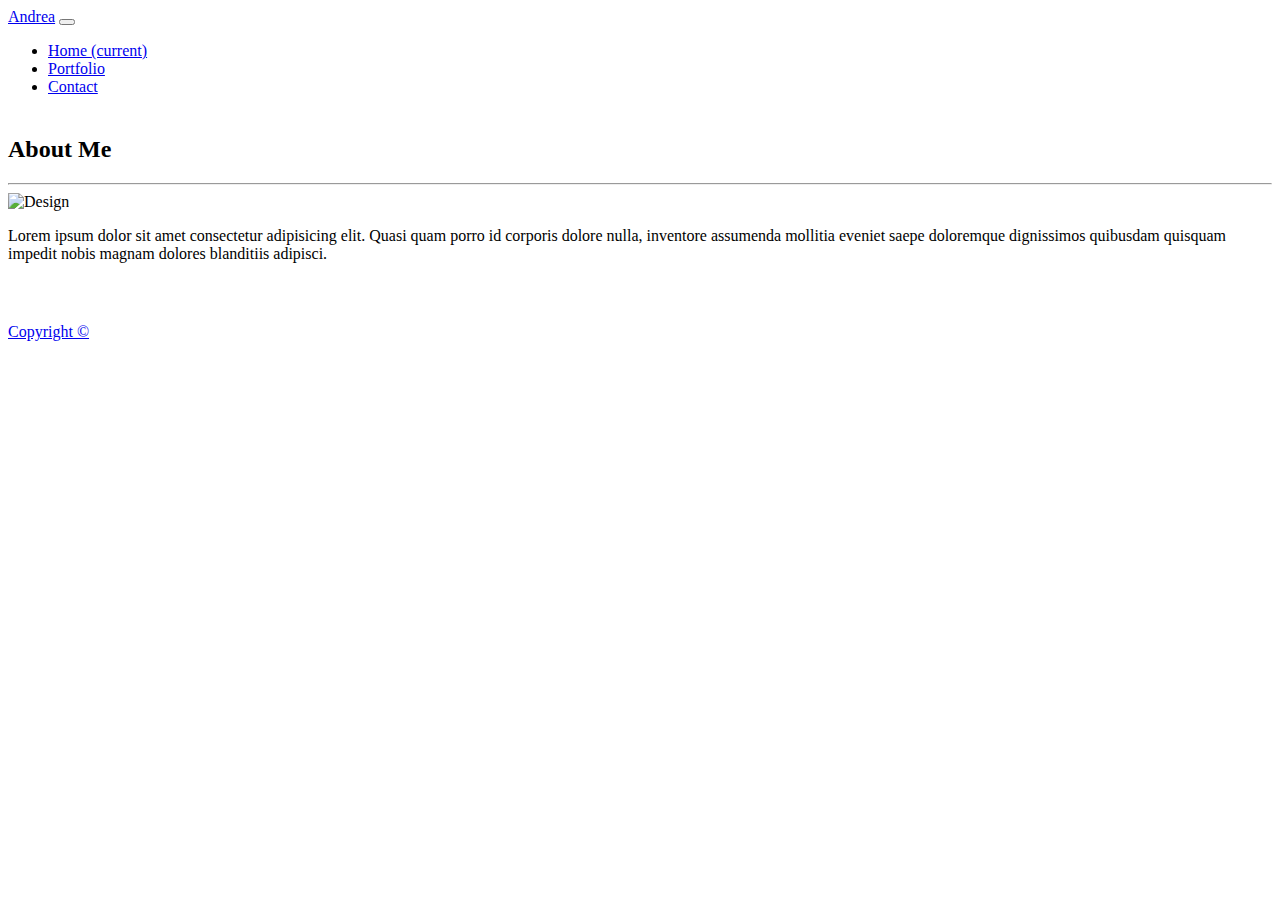
==== index.html @ 79903ee0 "version 1" ====
<!DOCTYPE html>
<html lang="en">
<head>
    <meta charset="UTF-8">
    <meta name="viewport" content="width=device-width, initial-scale=1.0">
    <title>Document</title>

   
    <link rel="stylesheet" href="https://stackpath.bootstrapcdn.com/bootstrap/4.5.0/css/bootstrap.min.css" integrity="sha384-9aIt2nRpC12Uk9gS9baDl411NQApFmC26EwAOH8WgZl5MYYxFfc+NcPb1dKGj7Sk" crossorigin="anonymous">
  
    <link rel="stylesheet" href="addl.css">  
    

</head>
<header>
    <div class="container" id="navbar">
        <nav class="navbar navbar-expand-lg navbar-dark bg-dark navbar fixed-top">
        <a class="navbar-brand" href="#">Andrea</a>
        <button class="navbar-toggler" type="button" data-toggle="collapse" data-target="#navbarNavDropdown" aria-controls="navbarNavDropdown" aria-expanded="false" aria-label="Toggle navigation">
          <span class="navbar-toggler-icon"></span>
        </button>
        <div class="collapse navbar-collapse" id="navbarNavDropdown">
          <ul class="navbar-nav">
            <li class="nav-item active">
              <a class="nav-link" href="index.html">Home <span class="sr-only">(current)</span></a>
            </li>
            <li class="nav-item">
              <a class="nav-link" href="portfolio.html">Portfolio</a>
            </li>
            <li class="nav-item">
              <a class="nav-link" href="contact.html">Contact</a>
            </li>
      
          </ul>
        </div>
      </nav>
    </div>
</header>
<body>
    <div class="container" id="index">
      <div class="row">
           <h2>About Me</h2>
           <hr>
          <img src="watercolor.jpg" alt="Design">
          <p class="col-md-9">
          Lorem ipsum dolor sit amet consectetur adipisicing elit. Quasi quam porro id corporis dolore nulla, inventore assumenda mollitia eveniet saepe doloremque dignissimos quibusdam quisquam impedit nobis magnam dolores blanditiis adipisci.
           </p>
       </div>

   </div>
   <script src="https://code.jquery.com/jquery-3.5.1.slim.min.js" integrity="sha384-DfXdz2htPH0lsSSs5nCTpuj/zy4C+OGpamoFVy38MVBnE+IbbVYUew+OrCXaRkfj" crossorigin="anonymous"></script>
   <script src="https://cdn.jsdelivr.net/npm/popper.js@1.16.0/dist/umd/popper.min.js" integrity="sha384-Q6E9RHvbIyZFJoft+2mJbHaEWldlvI9IOYy5n3zV9zzTtmI3UksdQRVvoxMfooAo" crossorigin="anonymous"></script>
   <script src="https://stackpath.bootstrapcdn.com/bootstrap/4.5.0/js/bootstrap.min.js" integrity="sha384-OgVRvuATP1z7JjHLkuOU7Xw704+h835Lr+6QL9UvYjZE3Ipu6Tp75j7Bh/kR0JKI" crossorigin="anonymous"></script>
</body>
<footer class="container">
<nav class="navbar fixed-bottom navbar-light">
    <a class="navbar-brand" href="#">Copyright &#169;</a>
  </nav>
</footer>
</html>
---- addl.css ----
#bodycont{
    padding: 75px;
    background-color: cadetblue;
    
  }
  #contactme {
      background-color: darkcyan;

  }
  .pic {
      border: solid;
      margin: 10px;

  }
 #index{
      margin-top: 40px;
      margin-bottom: 60px;
  }
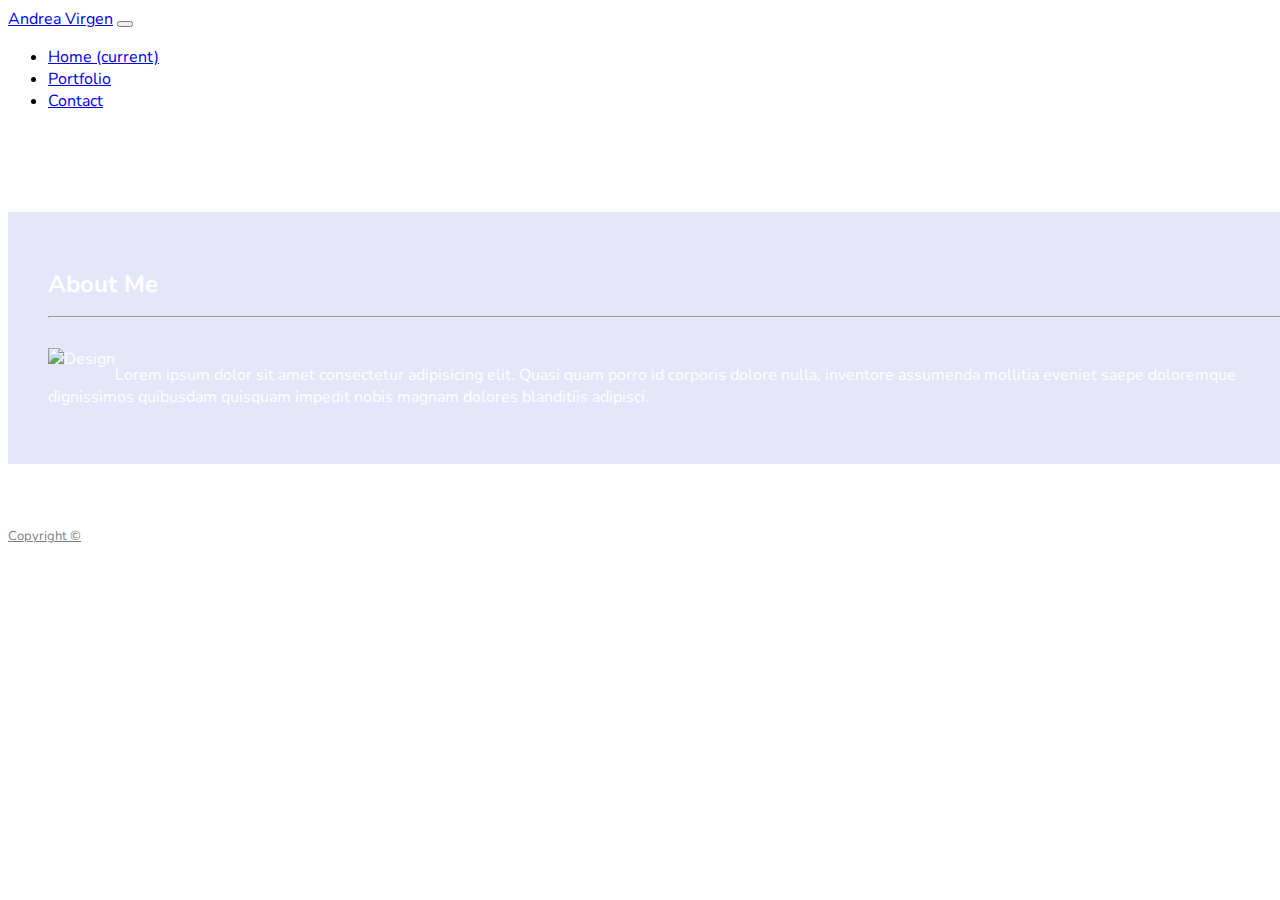
==== commit 305aa1d3: "stylistic changes" ====
--- a/index.html
+++ b/index.html
@@ -7,20 +7,21 @@
 
    
     <link rel="stylesheet" href="https://stackpath.bootstrapcdn.com/bootstrap/4.5.0/css/bootstrap.min.css" integrity="sha384-9aIt2nRpC12Uk9gS9baDl411NQApFmC26EwAOH8WgZl5MYYxFfc+NcPb1dKGj7Sk" crossorigin="anonymous">
-  
-    <link rel="stylesheet" href="addl.css">  
+    <link rel="stylesheet" href="reset.css">
+    <link rel="stylesheet" href="addl.css"> 
+    <link href="https://fonts.googleapis.com/css2?family=Nunito&display=swap" rel="stylesheet"> 
     
 
 </head>
-<header>
+<header class="container">
     <div class="container" id="navbar">
         <nav class="navbar navbar-expand-lg navbar-dark bg-dark navbar fixed-top">
-        <a class="navbar-brand" href="#">Andrea</a>
+        <a class="navbar-brand" href="#">Andrea Virgen</a>
         <button class="navbar-toggler" type="button" data-toggle="collapse" data-target="#navbarNavDropdown" aria-controls="navbarNavDropdown" aria-expanded="false" aria-label="Toggle navigation">
           <span class="navbar-toggler-icon"></span>
         </button>
         <div class="collapse navbar-collapse" id="navbarNavDropdown">
-          <ul class="navbar-nav">
+          <ul class="navbar-nav mr-auto">
             <li class="nav-item active">
               <a class="nav-link" href="index.html">Home <span class="sr-only">(current)</span></a>
             </li>
@@ -39,9 +40,10 @@
 <body>
     <div class="container" id="index">
       <div class="row">
-           <h2>About Me</h2>
+           <h1 class="h1">About Me</h1>
            <hr>
-          <img src="watercolor.jpg" alt="Design">
+           <br>
+          <img id="img" src="watercolor.jpg" alt="Design">
           <p class="col-md-9">
           Lorem ipsum dolor sit amet consectetur adipisicing elit. Quasi quam porro id corporis dolore nulla, inventore assumenda mollitia eveniet saepe doloremque dignissimos quibusdam quisquam impedit nobis magnam dolores blanditiis adipisci.
            </p>
@@ -54,7 +56,7 @@
 </body>
 <footer class="container">
 <nav class="navbar fixed-bottom navbar-light">
-    <a class="navbar-brand" href="#">Copyright &#169;</a>
+    <a class="navbar-brand" id="copyright" href="#">Copyright &#169;</a>
   </nav>
 </footer>
 </html>--- a/addl.css
+++ b/addl.css
@@ -2,18 +2,67 @@
 #bodycont{
     padding: 75px;
     background-color: cadetblue;
+    font-family: 'Nunito', sans-serif;
     
   }
-  #contactme {
-      background-color: darkcyan;
+   .contuniform {
+      background-color: lavender;
+      margin-top: 100px;
+      margin-bottom: 15px;
+      padding: 20px;
+      color: white;
+      border-top: purple;
+      border-bottom: purple;
+      font-family: 'Nunito', sans-serif;
+  }
 
-  }
-  .pic {
+    .h1{
+        font-size:x-large;
+        font-family: 'Nunito', sans-serif
+    }
+    
+.container{
+    font-family: 'Nunito', sans-serif;
+}
+  .pictxt {
       border: solid;
-      margin: 10px;
+      z-index: 1;
+      
+
 
   }
  #index{
-      margin-top: 40px;
+      margin-top: 100px;
       margin-bottom: 60px;
+      padding: 40px;
+      width:100%;
+      background-color: lavender;
+      color:white;
+      font-family: 'Nunito', sans-serif;
+ }
+#img{
+    float:left;
+}
+
+  }
+  .pic{
+     align-items: center;
+     padding:20px;
+     height: 300px;
+     width: 150px;
+     z-index: 0;
+  }
+  
+  }
+  .port-container{
+    margin: 40px;
+    padding: 30px;
+    background-color: lavender;
+  }
+  #copyright {
+    font-family: 'Nunito', sans-serif;
+      text-align: center;
+      align-content: center;
+      color: gray;
+      font-size: small;
   }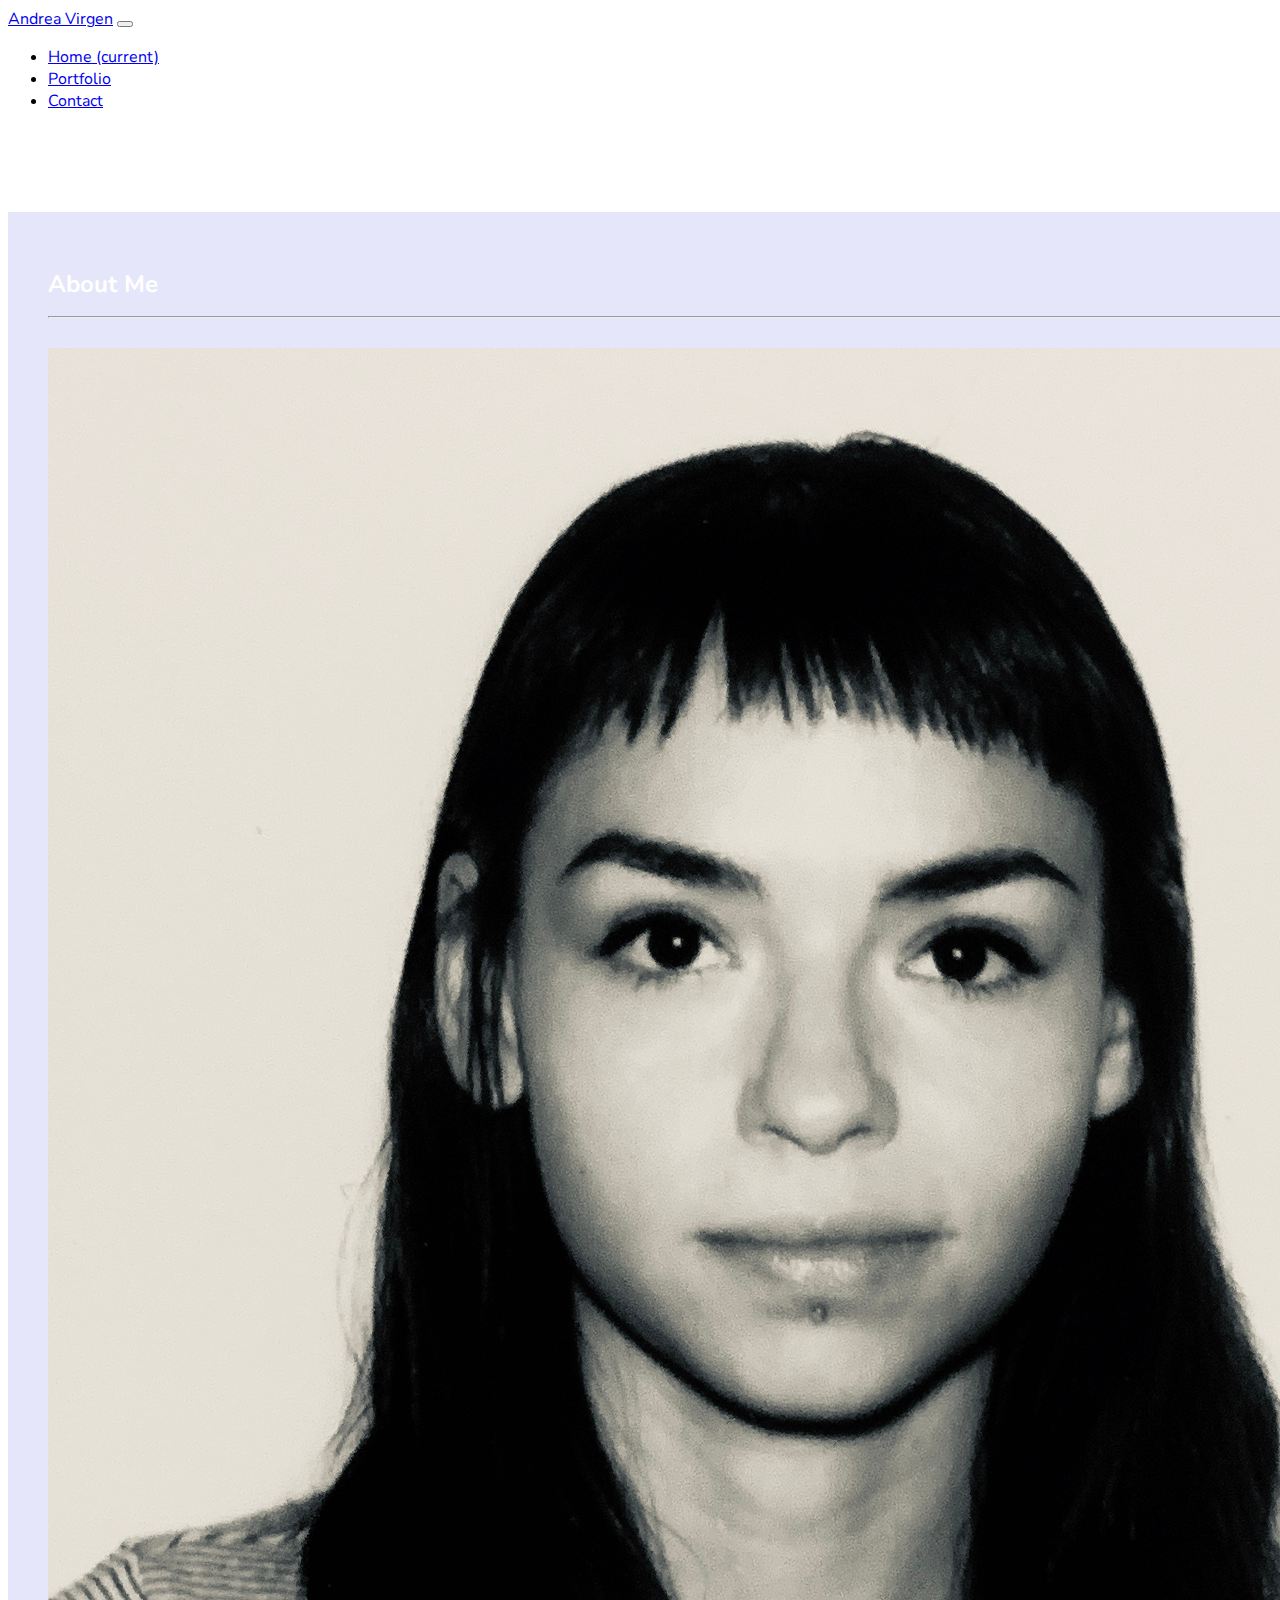
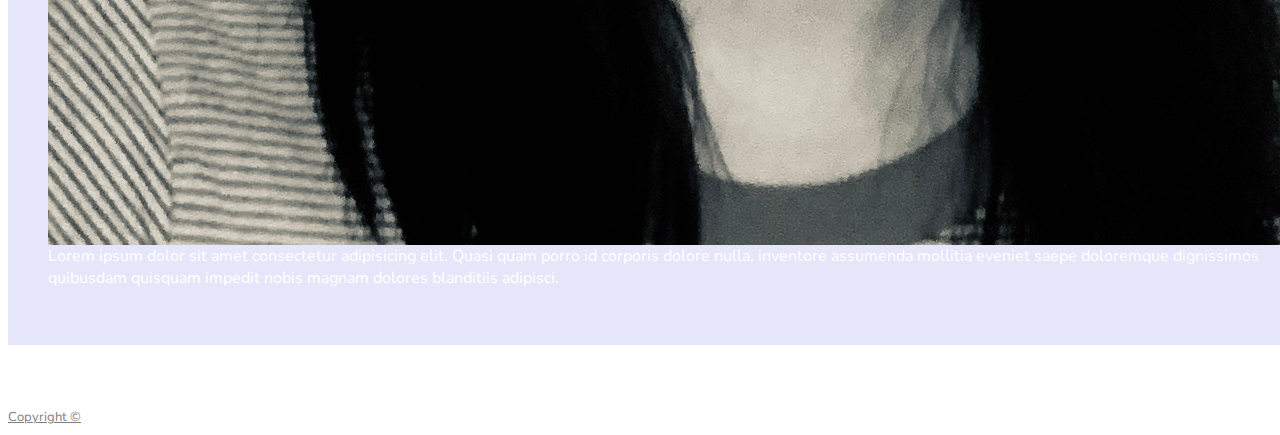
==== commit 4bed5f57: "photos" ====
--- a/index.html
+++ b/index.html
@@ -37,14 +37,16 @@
       </nav>
     </div>
 </header>
-<body>
+<body class="bgimg">
+
     <div class="container" id="index">
       <div class="row">
-           <h1 class="h1">About Me</h1>
+           <h1 class="h1" id="me">About Me</h1>
            <hr>
            <br>
-          <img id="img" src="watercolor.jpg" alt="Design">
-          <p class="col-md-9">
+          <img id="img" src="bnw.jpg" alt="face">
+          
+          <p id="wrap">
           Lorem ipsum dolor sit amet consectetur adipisicing elit. Quasi quam porro id corporis dolore nulla, inventore assumenda mollitia eveniet saepe doloremque dignissimos quibusdam quisquam impedit nobis magnam dolores blanditiis adipisci.
            </p>
        </div>
@@ -55,7 +57,7 @@
    <script src="https://stackpath.bootstrapcdn.com/bootstrap/4.5.0/js/bootstrap.min.js" integrity="sha384-OgVRvuATP1z7JjHLkuOU7Xw704+h835Lr+6QL9UvYjZE3Ipu6Tp75j7Bh/kR0JKI" crossorigin="anonymous"></script>
 </body>
 <footer class="container">
-<nav class="navbar fixed-bottom navbar-light">
+<nav class="navbar fixed-bottom navbar-light bg-dark">
     <a class="navbar-brand" id="copyright" href="#">Copyright &#169;</a>
   </nav>
 </footer>
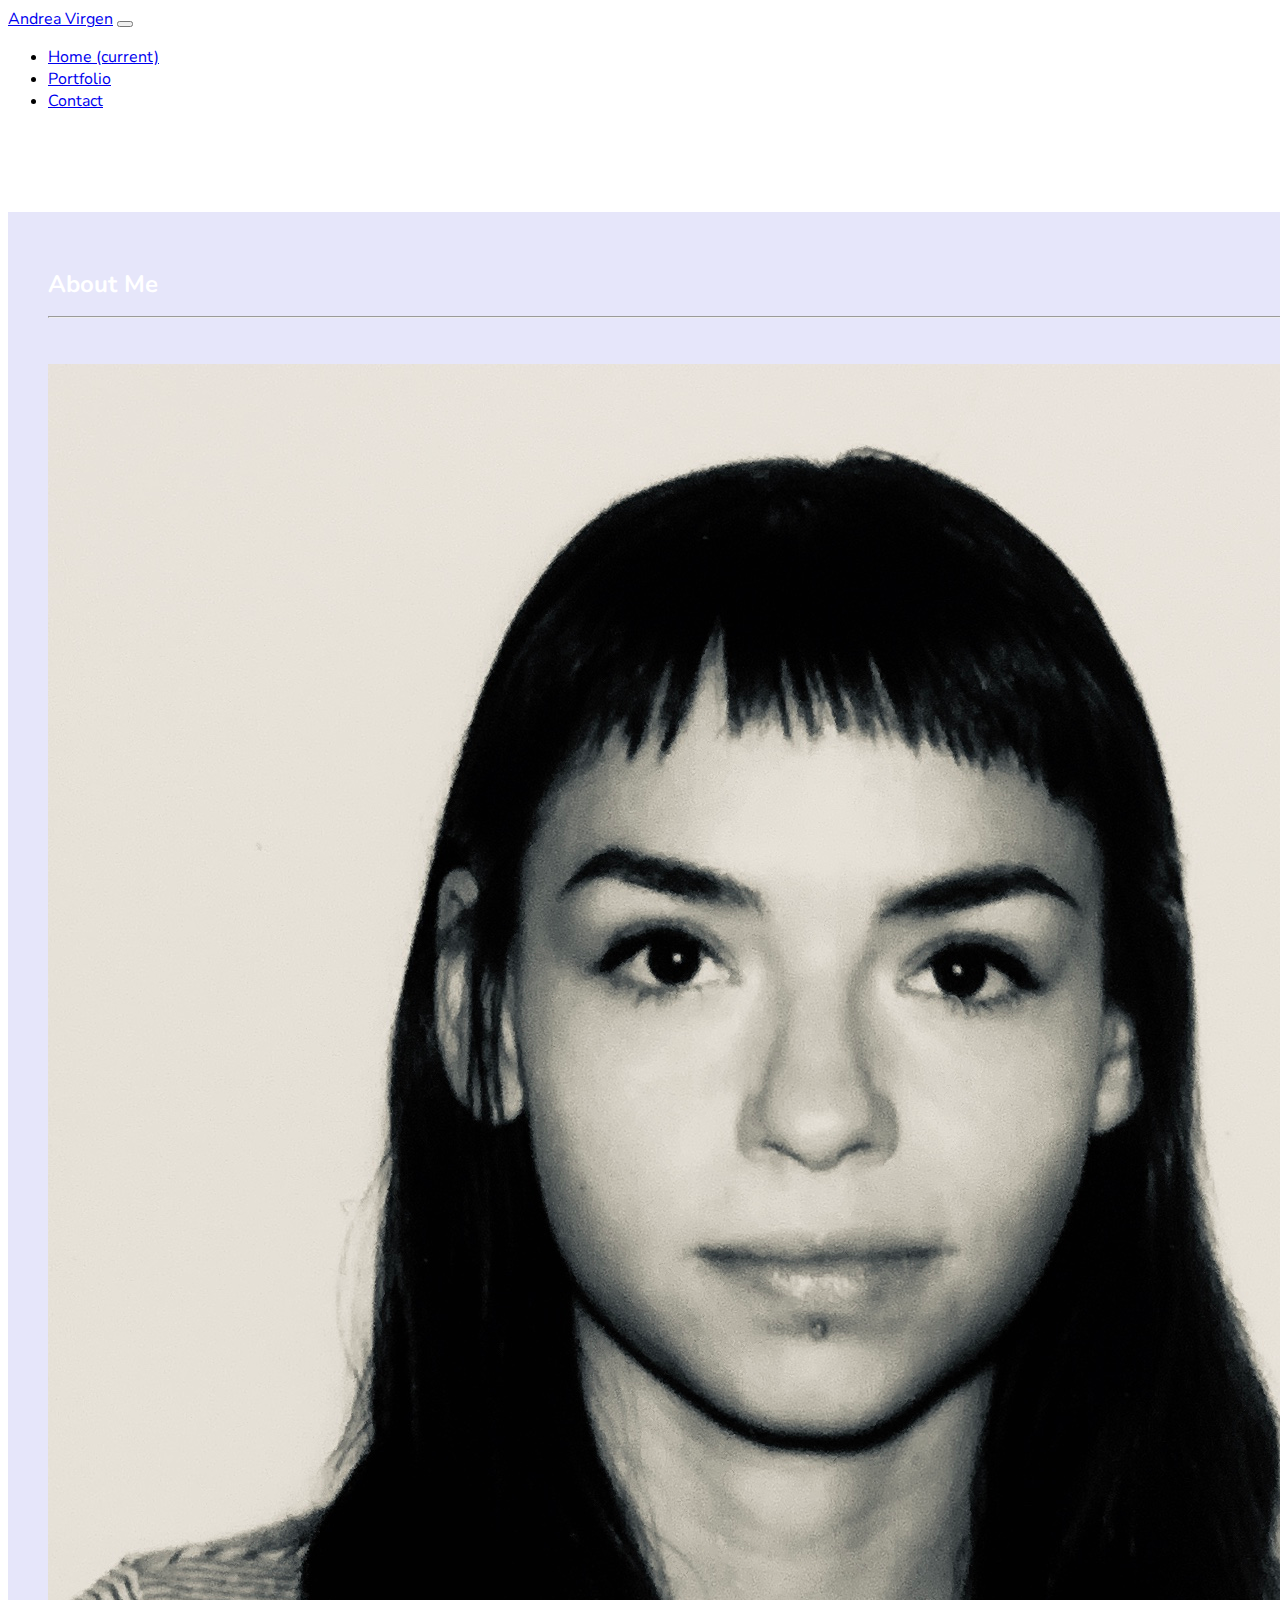
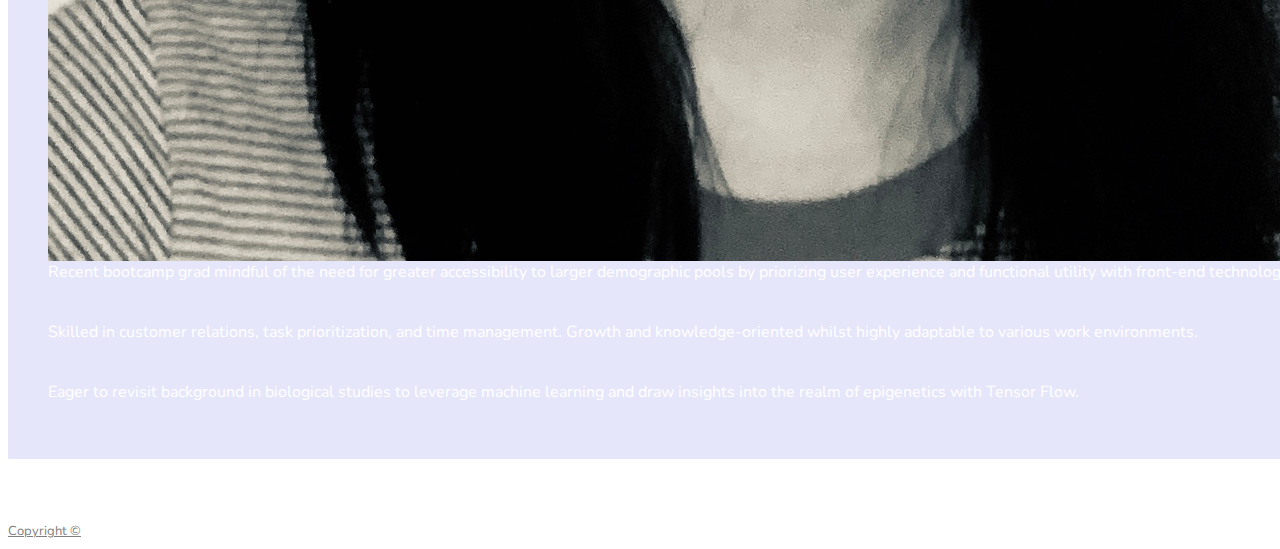
==== commit b7e101b8: "updated html portfolio from scrate" ====
--- a/index.html
+++ b/index.html
@@ -1,64 +1,101 @@
 <!DOCTYPE html>
 <html lang="en">
+
 <head>
-    <meta charset="UTF-8">
-    <meta name="viewport" content="width=device-width, initial-scale=1.0">
-    <title>Document</title>
+  <meta charset="UTF-8">
+  <meta name="viewport" content="width=device-width, initial-scale=1.0">
+  <title>Andrea's Portfolio</title>
 
-   
-    <link rel="stylesheet" href="https://stackpath.bootstrapcdn.com/bootstrap/4.5.0/css/bootstrap.min.css" integrity="sha384-9aIt2nRpC12Uk9gS9baDl411NQApFmC26EwAOH8WgZl5MYYxFfc+NcPb1dKGj7Sk" crossorigin="anonymous">
-    <link rel="stylesheet" href="reset.css">
-    <link rel="stylesheet" href="addl.css"> 
-    <link href="https://fonts.googleapis.com/css2?family=Nunito&display=swap" rel="stylesheet"> 
-    
+
+  <link rel="stylesheet" href="https://stackpath.bootstrapcdn.com/bootstrap/4.5.0/css/bootstrap.min.css"
+    integrity="sha384-9aIt2nRpC12Uk9gS9baDl411NQApFmC26EwAOH8WgZl5MYYxFfc+NcPb1dKGj7Sk" crossorigin="anonymous">
+  <link rel="stylesheet" href="reset.css">
+  <link rel="stylesheet" href="addl.css">
+  <link href="https://fonts.googleapis.com/css2?family=Nunito&display=swap" rel="stylesheet">
+
 
 </head>
 <header class="container">
-    <div class="container" id="navbar">
-        <nav class="navbar navbar-expand-lg navbar-dark bg-dark navbar fixed-top">
-        <a class="navbar-brand" href="#">Andrea Virgen</a>
-        <button class="navbar-toggler" type="button" data-toggle="collapse" data-target="#navbarNavDropdown" aria-controls="navbarNavDropdown" aria-expanded="false" aria-label="Toggle navigation">
-          <span class="navbar-toggler-icon"></span>
-        </button>
-        <div class="collapse navbar-collapse" id="navbarNavDropdown">
-          <ul class="navbar-nav mr-auto">
-            <li class="nav-item active">
-              <a class="nav-link" href="index.html">Home <span class="sr-only">(current)</span></a>
-            </li>
-            <li class="nav-item">
-              <a class="nav-link" href="portfolio.html">Portfolio</a>
-            </li>
-            <li class="nav-item">
-              <a class="nav-link" href="contact.html">Contact</a>
-            </li>
-      
-          </ul>
-        </div>
-      </nav>
-    </div>
+  <div class="container" id="navbar">
+    <nav class="navbar navbar-expand-lg navbar-dark bg-dark navbar fixed-top">
+      <a class="navbar-brand" href="#">Andrea Virgen</a>
+      <button class="navbar-toggler" type="button" data-toggle="collapse" data-target="#navbarNavDropdown"
+        aria-controls="navbarNavDropdown" aria-expanded="false" aria-label="Toggle navigation">
+        <span class="navbar-toggler-icon"></span>
+      </button>
+      <div class="collapse navbar-collapse" id="navbarNavDropdown">
+        <ul class="navbar-nav mr-auto">
+          <li class="nav-item active">
+            <a class="nav-link" href="index.html">Home <span class="sr-only">(current)</span></a>
+          </li>
+          <li class="nav-item">
+            <a class="nav-link" href="portfolio.html">Portfolio</a>
+          </li>
+          <li class="nav-item">
+            <a class="nav-link" href="contact.html">Contact</a>
+          </li>
+
+        </ul>
+      </div>
+    </nav>
+  </div>
 </header>
+
+
 <body class="bgimg">
 
-    <div class="container" id="index">
+  <div class="container-fluid" id="index">
+    <div class="container">
       <div class="row">
-           <h1 class="h1" id="me">About Me</h1>
-           <hr>
-           <br>
-          <img id="img" src="bnw.jpg" alt="face">
-          
-          <p id="wrap">
-          Lorem ipsum dolor sit amet consectetur adipisicing elit. Quasi quam porro id corporis dolore nulla, inventore assumenda mollitia eveniet saepe doloremque dignissimos quibusdam quisquam impedit nobis magnam dolores blanditiis adipisci.
-           </p>
-       </div>
+        <div class="col-md-12">
+          <h1 class="h1" id="me">About Me</h1>
+          <hr>
+          <br>
+        </div>
+      </div>
+      <div class="row">
+        <img id="img" src="bnw.jpg" alt="portfolio-photo">
 
-   </div>
-   <script src="https://code.jquery.com/jquery-3.5.1.slim.min.js" integrity="sha384-DfXdz2htPH0lsSSs5nCTpuj/zy4C+OGpamoFVy38MVBnE+IbbVYUew+OrCXaRkfj" crossorigin="anonymous"></script>
-   <script src="https://cdn.jsdelivr.net/npm/popper.js@1.16.0/dist/umd/popper.min.js" integrity="sha384-Q6E9RHvbIyZFJoft+2mJbHaEWldlvI9IOYy5n3zV9zzTtmI3UksdQRVvoxMfooAo" crossorigin="anonymous"></script>
-   <script src="https://stackpath.bootstrapcdn.com/bootstrap/4.5.0/js/bootstrap.min.js" integrity="sha384-OgVRvuATP1z7JjHLkuOU7Xw704+h835Lr+6QL9UvYjZE3Ipu6Tp75j7Bh/kR0JKI" crossorigin="anonymous"></script>
+
+        <div class="col-md-5">
+          <p class="paragraph">
+            Recent bootcamp grad mindful of the need for greater accessibility to larger demographic pools by
+            priorizing
+            user experience and functional utility with front-end technologies.
+            <br>
+            <br>
+          </p>
+          <p class="paragraph">
+            Skilled in customer relations, task prioritization, and time management. Growth and knowledge-oriented
+            whilst
+            highly adaptable to various work environments.
+            <br>
+            <br>
+          </p>
+          <p class="paragraph">
+            Eager to revisit background in biological studies to leverage machine learning and draw insights into the
+            realm of epigenetics with Tensor Flow.
+          </p>
+        </div>
+      </div>
+    </div>
+  </div>
+
+  </div>
+  <script src="https://code.jquery.com/jquery-3.5.1.slim.min.js"
+    integrity="sha384-DfXdz2htPH0lsSSs5nCTpuj/zy4C+OGpamoFVy38MVBnE+IbbVYUew+OrCXaRkfj"
+    crossorigin="anonymous"></script>
+  <script src="https://cdn.jsdelivr.net/npm/popper.js@1.16.0/dist/umd/popper.min.js"
+    integrity="sha384-Q6E9RHvbIyZFJoft+2mJbHaEWldlvI9IOYy5n3zV9zzTtmI3UksdQRVvoxMfooAo"
+    crossorigin="anonymous"></script>
+  <script src="https://stackpath.bootstrapcdn.com/bootstrap/4.5.0/js/bootstrap.min.js"
+    integrity="sha384-OgVRvuATP1z7JjHLkuOU7Xw704+h835Lr+6QL9UvYjZE3Ipu6Tp75j7Bh/kR0JKI"
+    crossorigin="anonymous"></script>
 </body>
 <footer class="container">
-<nav class="navbar fixed-bottom navbar-light bg-dark">
+  <nav class="navbar fixed-bottom navbar-light bg-dark">
     <a class="navbar-brand" id="copyright" href="#">Copyright &#169;</a>
   </nav>
 </footer>
+
 </html>